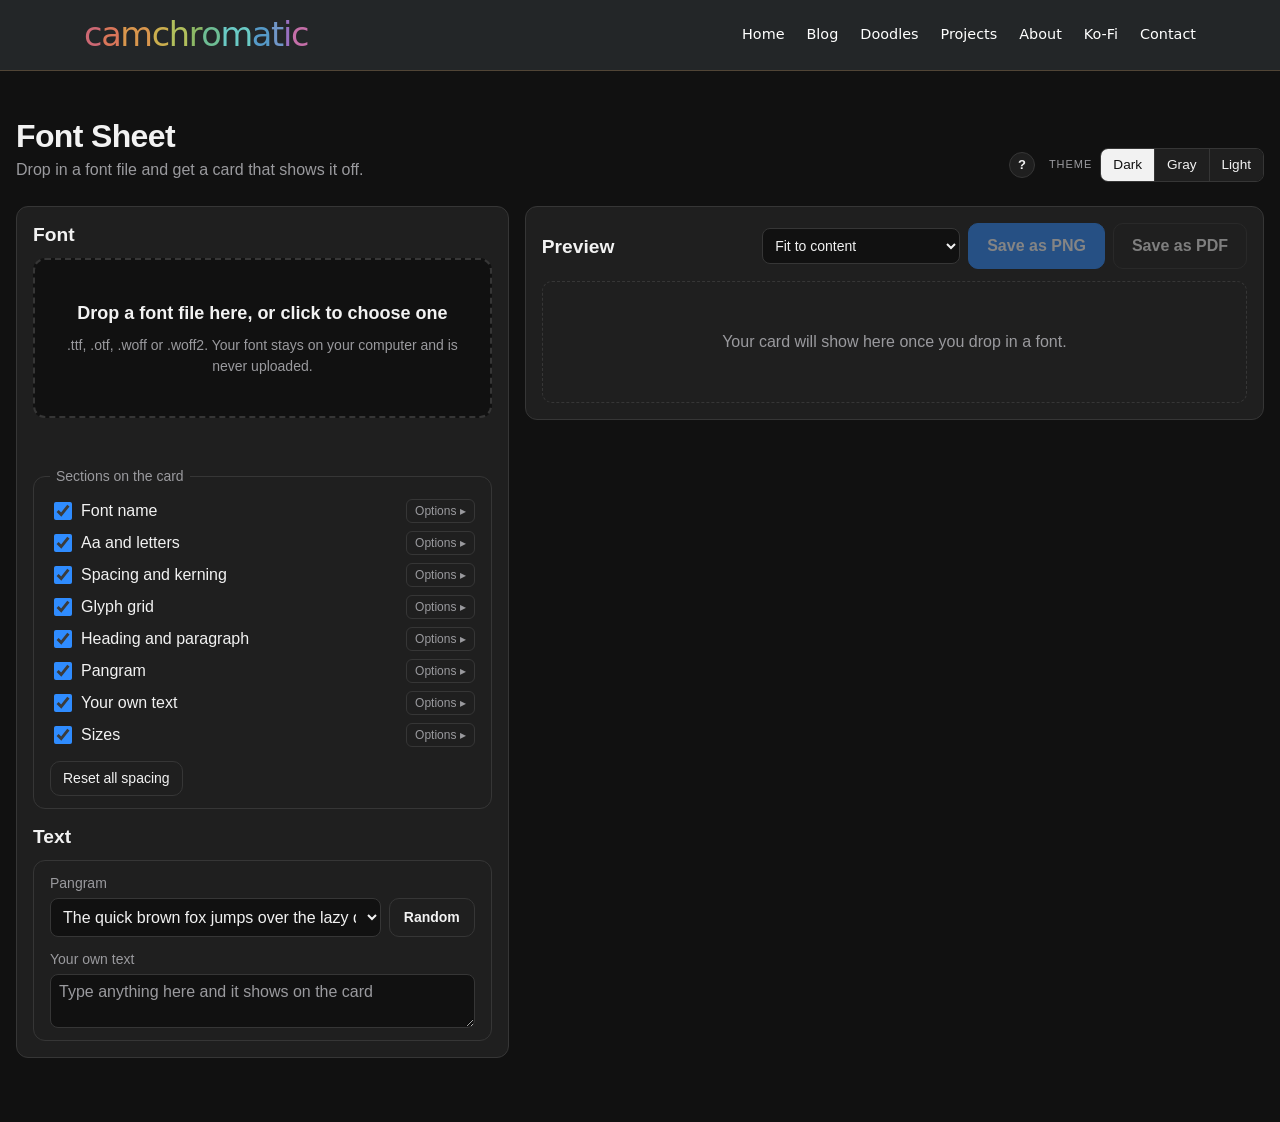
==== font-sheet/index.html @ 7610f7d3 "Font Sheet web version (from Font Sheet 528810f); Projects card now links to it; AI note lists it" ====
<!doctype html>
<!-- Code written with help from Claude Opus 5.5 (Anthropic). Art and design by Cam Garcia. -->
<html lang="en">
<head>
<meta charset="utf-8">
<meta name="viewport" content="width=device-width, initial-scale=1">
<title>Font Sheet</title>
<link rel="icon" href="/favicon.svg" type="image/svg+xml">
<script>
  // Apply the saved theme before the page draws, so it doesn't flash. Dark by default.
  try {
    const saved = JSON.parse(localStorage.getItem("fp-look") || "{}");
    document.documentElement.dataset.mode = ["light", "gray", "dark"].includes(saved.mode) ? saved.mode : "dark";
  } catch (e) {
    document.documentElement.dataset.mode = "dark";
  }
</script>
<style>
  /* Theme colours copied from Swatch Page Maker / Palette Lab. */
  :root {
    --bg: #e4e4e6;
    --panel: #f8f8f8;
    --ink: #1c1c1e;
    --muted: #6c6c70;
    --line: #d1d1d6;
    --accent: #0a7cff;
    --warn: #d6342c;
    color-scheme: light;
  }
  :root[data-mode="gray"] {
    --bg: #4a4a4d;
    --panel: #575759;
    --ink: #f4f4f5;
    --muted: #d0d0d4;
    --line: #6c6c70;
    --accent: #2f8cff;
    --warn: #ffc2bb;
    color-scheme: dark;
  }
  :root[data-mode="dark"] {
    --bg: #111111;
    --panel: #1f1f1f;
    --ink: #f2f2f2;
    --muted: #9a9a9e;
    --line: #363636;
    --accent: #2f8cff;
    --warn: #ff5f57;
    color-scheme: dark;
  }
  * { box-sizing: border-box; }
  body {
    margin: 0;
    background: var(--bg);
    color: var(--ink);
    font: 16px/1.5 Arial, Helvetica, sans-serif;
  }
  main { max-width: 1400px; margin: 0 auto; padding: 24px 16px 64px; }
  /* Two halves: settings on the left, preview on the right (stacked on narrow screens). */
  .split { display: grid; grid-template-columns: 1fr; gap: 16px; align-items: start; }
  @media (min-width: 900px) {
    .split { grid-template-columns: minmax(320px, 2fr) 3fr; }
    /* Keep the preview in view while scrolling the settings. */
    .preview-panel { position: sticky; top: 16px; max-height: calc(100vh - 32px); overflow: auto; }
  }
  .panel { background: var(--panel); border: 1px solid var(--line); border-radius: 12px; padding: 16px; min-width: 0; }
  .panel h2 { margin: 0 0 12px; font: 700 1.2rem/1.2 Arial, Helvetica, sans-serif; }
  .preview-head { display: flex; justify-content: space-between; align-items: center; gap: 12px; margin-bottom: 12px; }
  .preview-head h2 { margin: 0; }
  #empty { color: var(--muted); margin: 0; padding: 48px 16px; text-align: center; border: 1px dashed var(--line); border-radius: 10px; }
  button:disabled { opacity: .45; cursor: default; }
  header {
    display: flex; flex-wrap: wrap; align-items: flex-end; justify-content: space-between;
    gap: 12px 24px; margin-bottom: 24px;
  }
  h1 { font: 700 2rem/1.1 Arial, Helvetica, sans-serif; letter-spacing: -0.02em; margin: 0 0 4px; }
  .lead { color: var(--muted); margin: 0; }
  .look { display: flex; gap: 8px; align-items: center; }
  /* "?" button and Tips and tricks box, copied from Swatch Page Maker (like Palette Lab). */
  #help-btn {
    width: 26px; height: 26px; padding: 0; border-radius: 50%; margin-right: 6px; flex: none; cursor: pointer;
    font: 700 13px Arial, Helvetica, sans-serif; background: var(--panel); color: var(--ink); border: 1px solid var(--line);
  }
  #help {
    width: min(900px, calc(100% - 32px)); max-height: calc(100vh - 32px); padding: 16px 22px 20px;
    border: 1px solid var(--line); border-radius: 14px; background: var(--panel); color: var(--ink);
  }
  #help::backdrop { background: rgb(0 0 0 / .45); }
  .help-head { display: flex; justify-content: space-between; align-items: center; margin-bottom: 10px; }
  .help-head h2 { margin: 0; font: 700 18px Arial, Helvetica, sans-serif; }
  #help-close { width: 30px; height: 30px; padding: 0; cursor: pointer; border-radius: 8px; background: var(--bg); color: var(--ink); border: 1px solid var(--line); }
  .help-grid { display: grid; grid-template-columns: repeat(auto-fit, minmax(250px, 1fr)); gap: 14px 26px; }
  .help-grid h3 { margin: 0 0 5px; font: 700 11px Arial, Helvetica, sans-serif; text-transform: uppercase; letter-spacing: .07em; color: var(--muted); }
  .help-grid ul { margin: 0; padding-left: 16px; font-size: 13px; line-height: 1.42; }
  .help-grid li + li { margin-top: 3px; }
  .look-label { font: 500 11px/1 Arial, Helvetica, sans-serif; text-transform: uppercase; letter-spacing: .09em; color: var(--muted); }
  .seg { display: flex; border: 1px solid var(--line); border-radius: 8px; overflow: hidden; }
  .seg button {
    background: var(--panel); color: var(--ink); border: 0; border-radius: 0;
    padding: 6px 12px; font-size: 0.85rem; font-weight: 400;
  }
  .seg button + button { border-left: 1px solid var(--line); }
  .seg button.on { background: var(--ink); color: var(--bg); }
  #drop {
    display: flex; flex-direction: column; align-items: center; justify-content: center;
    gap: 8px; min-height: 160px; padding: 24px;
    border: 2px dashed var(--line); border-radius: 12px; background: var(--bg);
    text-align: center; cursor: pointer; transition: border-color .15s, background .15s;
  }
  #drop.over { border-color: var(--accent); }
  #drop strong { font-size: 18px; }
  #drop span { color: var(--muted); font-size: 14px; }
  #drop:focus-visible { outline: 3px solid var(--accent); outline-offset: 2px; }
  #message { min-height: 24px; margin: 12px 0; color: var(--muted); }
  #message.error { color: var(--warn); }
  #result[hidden] { display: none; }
  .bar { display: flex; flex-wrap: wrap; gap: 12px; margin-bottom: 16px; }
  button {
    font: inherit; font-weight: 600; padding: 10px 18px; border-radius: 10px;
    border: 1px solid var(--line); background: var(--panel); color: var(--ink); cursor: pointer;
  }
  button.primary { background: var(--accent); border-color: var(--accent); color: #fff; }
  #sections {
    display: flex; flex-direction: column; gap: 8px; margin: 0 0 16px; padding: 12px 16px;
    border: 1px solid var(--line); border-radius: 12px; background: transparent;
  }
  #sections .sub { padding-left: 22px; }
  #sections legend { padding: 0 6px; color: var(--muted); font-size: 14px; }
  #sections label { display: flex; align-items: center; gap: 6px; cursor: pointer; }
  #sections input { width: 18px; height: 18px; accent-color: var(--accent); }
  #sections .sub { color: var(--muted); }
  #sections [hidden] { display: none !important; }
  #sections .spacing { display: flex; flex-wrap: wrap; align-items: center; gap: 4px 14px; font-size: 14px; }
  #sections .spacing label { gap: 4px; }
  #sections input[type=number] {
    width: 58px; height: auto; padding: 3px 6px; font: 14px Arial, Helvetica, sans-serif;
    color: var(--ink); background: var(--bg); border: 1px solid var(--line); border-radius: 6px;
  }
  #sections .opts {
    margin-left: auto; padding: 2px 8px; font-size: 12px; font-weight: 400;
    border-radius: 6px; color: var(--muted); background: transparent;
  }
  #sections .opts[aria-expanded="true"] { color: var(--ink); border-color: var(--muted); }
  #resetSpacing { align-self: flex-start; margin-top: 6px; padding: 6px 12px; font-size: 14px; font-weight: 400; }
  #sections select {
    font: 14px Arial, Helvetica, sans-serif; color: var(--ink); background: var(--bg);
    border: 1px solid var(--line); border-radius: 6px; padding: 2px 4px;
  }
  #textopts {
    display: grid; grid-template-columns: 1fr; gap: 12px; margin: 0; padding: 12px 16px;
    border: 1px solid var(--line); border-radius: 12px; background: transparent;
  }
  #textopts label { display: flex; flex-direction: column; gap: 4px; color: var(--muted); font-size: 14px; }
  #textopts select, #textopts textarea {
    font: 16px Arial, Helvetica, sans-serif; color: var(--ink); background: var(--bg);
    border: 1px solid var(--line); border-radius: 8px; padding: 8px; width: 100%;
  }
  #textopts textarea { resize: vertical; }
  #textopts .field { display: flex; flex-direction: column; gap: 4px; color: var(--muted); font-size: 14px; }
  #textopts .row { display: flex; gap: 8px; }
  #textopts .row select { flex: 1; min-width: 0; }
  #random { padding: 8px 14px; flex: none; }
  #textopts textarea::placeholder { color: var(--muted); }
  #card {
    display: block; width: 100%; height: auto; border-radius: 12px;
    box-shadow: 0 6px 30px rgba(0,0,0,.12);
  }
  /* Fixed sizes: show the whole card at once, centred. */
  #card.fixed { width: auto; max-width: 100%; max-height: calc(100vh - 160px); margin: 0 auto; }
  .preview-tools { display: flex; flex-wrap: wrap; gap: 8px; align-items: center; justify-content: flex-end; }
  #cardSize {
    font: 14px Arial, Helvetica, sans-serif; color: var(--ink); background: var(--bg);
    border: 1px solid var(--line); border-radius: 8px; padding: 8px;
  }
  #missingNote { margin: -4px 0 16px; color: var(--muted); font-size: 14px; }
  #fitNote { margin: 0 0 12px; color: var(--muted); font-size: 14px; }
  .note { color: var(--muted); font-size: 14px; margin-top: 16px; }
</style>
<style>
.cc-bar{margin:0 0 24px;background:#232628;border-bottom:1px solid #514536;font:16px/1.5 system-ui,-apple-system,sans-serif}
.cc-bar-in{max-width:1160px;margin:auto;padding:0 24px;height:70px;display:flex;align-items:center;justify-content:space-between}
.cc-brand{font-size:2.1rem;font-weight:500;letter-spacing:-.04em;text-decoration:none;display:flex}
.cc-nav{display:flex;gap:22px;font-size:.9rem}
.cc-nav a,.cc-nav a:visited{color:#fff;text-decoration:none}.cc-nav a:hover{color:#fff;opacity:.8}
@media(max-width:700px){.cc-bar-in{height:auto;flex-wrap:wrap;gap:6px 0;padding:12px 14px}.cc-nav{gap:10px;flex-wrap:wrap;font-size:.82rem}}
@media print{.cc-bar{display:none}}
</style>
</head>
<body>
<div class="cc-bar"><div class="cc-bar-in"><a class="cc-brand" href="/" aria-label="CamChromatic home"><span style="color:#cc6873">c</span><span style="color:#d9765a">a</span><span style="color:#d9964d">m</span><span style="color:#cbae4e">c</span><span style="color:#b1bf5c">h</span><span style="color:#8cb866">r</span><span style="color:#6ebd94">o</span><span style="color:#6acac5">m</span><span style="color:#569ac8">a</span><span style="color:#7096c8">t</span><span style="color:#9970c1">i</span><span style="color:#c46ea8">c</span></a><nav class="cc-nav"><a href="/">Home</a><a href="/blog">Blog</a><a href="/doodles">Doodles</a><a href="/projects">Projects</a><a href="/about">About</a><a href="https://ko-fi.com/camchromatic" target="_blank" rel="noopener">Ko-Fi</a><a href="/contact">Contact</a></nav></div></div>
<main>
  <header>
    <div>
      <h1>Font Sheet</h1>
      <p class="lead">Drop in a font file and get a card that shows it off.</p>
    </div>
    <div class="look">
      <button id="help-btn" type="button" title="Tips and tricks" aria-label="Tips and tricks" aria-haspopup="dialog">?</button>
      <span class="look-label">Theme</span>
      <div class="seg" role="group" aria-label="Page colors">
        <button type="button" data-mode="dark">Dark</button>
        <button type="button" data-mode="gray">Gray</button>
        <button type="button" data-mode="light">Light</button>
      </div>
    </div>
  </header>

  <div class="split">
  <!-- Left half: everything you can change -->
  <section class="panel settings">
    <h2>Font</h2>
    <label id="drop" tabindex="0">
      <strong>Drop a font file here, or click to choose one</strong>
      <span>.ttf, .otf, .woff or .woff2. Your font stays on your computer and is never uploaded.</span>
      <input id="file" type="file" accept=".ttf,.otf,.woff,.woff2,font/*" hidden>
    </label>
    <p id="message" role="status"></p>
    <p id="missingNote" hidden></p>
    <fieldset id="sections">
      <legend>Sections on the card</legend>
      <label><input type="checkbox" value="name" checked> Font name</label>
      <label class="sub" data-parent="name"><input type="checkbox" value="nameDark"> ↳ Light on dark</label>
      <label><input type="checkbox" value="chars" checked> Aa and letters</label>
      <label class="sub" data-parent="chars"><input type="checkbox" value="repeat" checked> ↳ Each character
        <select id="repeatN" aria-label="How many times">
          <option value="2">2</option><option value="3" selected>3</option><option value="4">4</option><option value="5">5</option>
        </select> times</label>
      <label class="sub" data-parent="chars"><input type="checkbox" value="charsDark"> ↳ Light on dark</label>
      <label><input type="checkbox" value="kern" checked> Spacing and kerning</label>
      <label class="sub" data-parent="kern"><input type="checkbox" value="kernDark"> ↳ Light on dark</label>
      <label><input type="checkbox" value="glyphs" checked> Glyph grid</label>
      <label class="sub" data-parent="glyphs"><input type="checkbox" value="glyphsDark"> ↳ Light on dark</label>
      <label><input type="checkbox" value="text" checked> Heading and paragraph</label>
      <label class="sub" data-parent="text"><input type="checkbox" value="textDark"> ↳ Light on dark</label>
      <label><input type="checkbox" value="pangram" checked> Pangram</label>
      <label class="sub" data-parent="pangram"><input type="checkbox" value="pangramDark"> ↳ Light on dark</label>
      <label><input type="checkbox" value="custom" checked> Your own text</label>
      <label class="sub" data-parent="custom"><input type="checkbox" value="customDark"> ↳ Light on dark</label>
      <label><input type="checkbox" value="sizes" checked> Sizes</label>
      <label class="sub" data-parent="sizes"><input type="checkbox" value="sizesDark"> ↳ Light on dark</label>
      <button id="resetSpacing" type="button">Reset all spacing</button>
    </fieldset>
    <h2>Text</h2>
    <div id="textopts">
      <div class="field">
        <label for="pangram">Pangram</label>
        <div class="row">
        <select id="pangram">
          <option>The quick brown fox jumps over the lazy dog</option>
          <option>Sphinx of black quartz, judge my vow</option>
          <option>Pack my box with five dozen liquor jugs</option>
          <option>How vexingly quick daft zebras jump</option>
          <option>The five boxing wizards jump quickly</option>
          <option>Jackdaws love my big sphinx of quartz</option>
          <option>Waltz, bad nymph, for quick jigs vex</option>
          <option>Glib jocks quiz nymph to vex dwarf</option>
        </select>
        <button id="random" type="button" title="Pick a random pangram">Random</button>
        </div>
      </div>
      <label>Your own text
        <textarea id="custom" rows="2" maxlength="500" placeholder="Type anything here and it shows on the card"></textarea>
      </label>
    </div>
  </section>

  <!-- Right half: the card -->
  <section class="panel preview-panel">
    <div class="preview-head">
      <h2>Preview</h2>
      <div class="preview-tools">
        <select id="cardSize" aria-label="Card size">
          <option value="fit">Fit to content</option>
          <option value="square">Square · 1080 × 1080</option>
          <option value="portrait">Portrait · 1080 × 1350</option>
          <option value="story">Story · 1080 × 1920</option>
          <option value="link">Link preview · 1200 × 630</option>
        </select>
        <button id="save" class="primary" type="button" disabled>Save as PNG</button>
        <button id="savePdf" type="button" disabled>Save as PDF</button>
      </div>
    </div>
    <p id="fitNote" hidden></p>
    <p id="empty">Your card will show here once you drop in a font.</p>
    <div id="result" hidden>
      <canvas id="card" aria-label="Font Sheet card"></canvas>
      <p class="note">Check the font's licence before you share cards of it publicly.</p>
    </div>
  </section>
  </div>
</main>

<!-- Tips and tricks, opened by the "?" button (like Swatch Page Maker and Palette Lab). -->
<dialog id="help" aria-labelledby="help-title">
  <div class="help-head">
    <h2 id="help-title">Tips and tricks</h2>
    <button id="help-close" type="button" aria-label="Close">✕</button>
  </div>
  <div class="help-grid">
    <section>
      <h3>Start</h3>
      <ul>
        <li><b>Drop a font file</b> on the box, or click it to choose one. It takes .ttf, .otf, .woff and .woff2.</li>
        <li>Drop another font at any time to swap it. Your settings stay the same.</li>
        <li>The card appears on the right (below, on narrow screens).</li>
      </ul>
    </section>
    <section>
      <h3>Sections</h3>
      <ul>
        <li><b>Tick or untick</b> each section to put it on the card or take it off.</li>
        <li><b>Options ▸</b> next to a section opens its extras: Light on dark, spacing, and more.</li>
        <li><b>Light on dark</b> turns that section dark with light text.</li>
        <li><b>Spacing:</b> type Letters (−10 to 50%) and Lines (80 to 200%). <b>Reset all spacing</b> puts them all back.</li>
      </ul>
    </section>
    <section>
      <h3>Text</h3>
      <ul>
        <li>Pick a <b>pangram</b> (a sentence with every letter), or press <b>Random</b>.</li>
        <li>Type in <b>Your own text</b> to add it to the card. It's skipped while the box is empty.</li>
      </ul>
    </section>
    <section>
      <h3>Missing letters</h3>
      <ul>
        <li>Letters the font doesn't have are drawn <b>pale grey</b>, and a note lists them.</li>
        <li>This can't be checked for .woff2 files or old symbol fonts.</li>
        <li>The <b>Glyph grid</b> shows every character the font has.</li>
      </ul>
    </section>
    <section>
      <h3>Save and share</h3>
      <ul>
        <li><b>Card size:</b> Fit to content, or a social media size (Square, Portrait, Story, Link preview). Big cards shrink to fit; untick sections to make the text bigger.</li>
        <li><b>Save as PNG</b> makes a sharp picture. <b>Save as PDF</b> makes a 1-page PDF the same size.</li>
        <li>Check the font's licence before you share cards of it publicly.</li>
      </ul>
    </section>
    <section>
      <h3>Good to know</h3>
      <ul>
        <li>Everything runs in your browser. Your font is never uploaded, there's no sign-in, and no AI is used.</li>
        <li>Your sections, options, text and <b>Theme</b> are remembered in this browser.</li>
      </ul>
    </section>
  </div>
</dialog>

<script>
(() => {
  const drop = document.getElementById('drop');
  const input = document.getElementById('file');
  const message = document.getElementById('message');
  const result = document.getElementById('result');
  const canvas = document.getElementById('card');
  const saveBtn = document.getElementById('save');
  const sizeBox = document.getElementById('cardSize');
  const fitNote = document.getElementById('fitNote');
  try { const v = localStorage.getItem('fp-size'); if (v && [...sizeBox.options].some(o => o.value === v)) sizeBox.value = v; } catch (e) {}
  sizeBox.addEventListener('change', () => {
    try { localStorage.setItem('fp-size', sizeBox.value); } catch (e) {}
    if (current) drawCard();
  });

  let count = 0;
  let current = null; // { family, info }

  // ---------- File input ----------
  drop.addEventListener('keydown', e => {
    if (e.key === 'Enter' || e.key === ' ') { e.preventDefault(); input.click(); }
  });
  input.addEventListener('change', () => { if (input.files[0]) handleFile(input.files[0]); input.value = ''; });
  ['dragenter', 'dragover'].forEach(t => drop.addEventListener(t, e => { e.preventDefault(); drop.classList.add('over'); }));
  // Only un-highlight when the file really leaves the box (not when it moves over the text inside).
  drop.addEventListener('dragleave', e => { if (!drop.contains(e.relatedTarget)) drop.classList.remove('over'); });
  drop.addEventListener('drop', e => { e.preventDefault(); drop.classList.remove('over'); });
  drop.addEventListener('drop', e => { const f = e.dataTransfer.files[0]; if (f) handleFile(f); });

  // ---------- Theme (Dark / Gray / Light), remembered in this browser ----------
  const root = document.documentElement;
  const lookButtons = document.querySelectorAll('.seg [data-mode]');
  const markLook = () => lookButtons.forEach(b => b.classList.toggle('on', b.dataset.mode === (root.dataset.mode || 'light')));
  lookButtons.forEach(b => b.addEventListener('click', () => {
    if (b.dataset.mode === 'light') delete root.dataset.mode; else root.dataset.mode = b.dataset.mode;
    markLook();
    try { localStorage.setItem('fp-look', JSON.stringify({ mode: root.dataset.mode || 'light' })); } catch (e) {}
  }));
  markLook();

  // ---------- Spacing sliders (under each section) ----------
  const SPACING_FOR = ['name', 'chars', 'kern', 'text', 'pangram', 'custom', 'sizes'];
  const DEFAULT_SPACING = { ls: 0, lh: 100 };
  const spacing = {};
  try { Object.assign(spacing, JSON.parse(localStorage.getItem('fp-spacing') || '{}')); } catch (e) {}
  const saveSpacing = () => { try { localStorage.setItem('fp-spacing', JSON.stringify(spacing)); } catch (e) {} };
  const sliders = [];
  for (const key of SPACING_FOR) {
    spacing[key] = { ...DEFAULT_SPACING, ...(spacing[key] || {}) };
    const subs = document.querySelectorAll(`#sections [data-parent="${key}"]`);
    const after = subs.length ? subs[subs.length - 1] : document.querySelector(`#sections input[value="${key}"]`).closest('label');
    const div = document.createElement('div');
    div.className = 'sub spacing';
    div.dataset.parent = key;
    div.innerHTML =
      '<span>↳ Spacing</span>' +
      '<label title="Letter spacing, as % of the font size (-10 to 50)">Letters <input type="number" min="-10" max="50" step="1" data-kind="ls">%</label>' +
      '<label title="Line spacing, as % of normal (80 to 200)">Lines <input type="number" min="80" max="200" step="5" data-kind="lh">%</label>';
    after.after(div);
    div.querySelectorAll('input').forEach(inp => {
      const kind = inp.dataset.kind, min = Number(inp.min), max = Number(inp.max);
      const apply = v => { spacing[key][kind] = v; saveSpacing(); if (current) drawCard(); };
      // While typing: use the number if it's in range. When leaving the box: tidy it up.
      inp.addEventListener('input', () => { const v = Number(inp.value); if (inp.value !== '' && v >= min && v <= max) apply(v); });
      inp.addEventListener('change', () => {
        let v = Number(inp.value);
        if (inp.value === '' || Number.isNaN(v)) v = DEFAULT_SPACING[kind];
        v = Math.min(max, Math.max(min, Math.round(v)));
        inp.value = v; apply(v);
      });
      inp.value = spacing[key][kind];
      sliders.push({ set: v => { inp.value = v; apply(v); }, kind });
    });
  }
  document.getElementById('resetSpacing').addEventListener('click', () => sliders.forEach(s => s.set(DEFAULT_SPACING[s.kind])));

  // ---------- Section tick boxes ----------
  const boxes = [...document.querySelectorAll('#sections input[type=checkbox]')];
  try {
    const saved = JSON.parse(localStorage.getItem('fp-sections') || 'null');
    if (saved) boxes.forEach(b => { if (b.value in saved) b.checked = !!saved[b.value]; });
  } catch (e) { /* no saved choice */ }
  // A sub-option only counts (and only shows) while its parent section is ticked.
  const parentOf = b => b.closest('label').dataset.parent;
  const boxFor = v => boxes.find(x => x.value === v);
  const sections = () => Object.fromEntries(boxes.map(b => [b.value, b.checked && (!parentOf(b) || boxFor(parentOf(b)).checked)]));
  // Each section's extra options are folded away behind an "Options" button (folded to start with).
  const open = {};
  try { Object.assign(open, JSON.parse(localStorage.getItem('fp-open') || '{}')); } catch (e) {}
  const optButtons = {};
  for (const key of new Set([...document.querySelectorAll('#sections [data-parent]')].map(el => el.dataset.parent))) {
    const btn = document.createElement('button');
    btn.type = 'button';
    btn.className = 'opts';
    btn.addEventListener('click', e => {
      e.preventDefault();
      open[key] = !open[key];
      try { localStorage.setItem('fp-open', JSON.stringify(open)); } catch (err) {}
      syncSub();
    });
    boxFor(key).closest('label').appendChild(btn);
    optButtons[key] = btn;
  }
  const syncSub = () => {
    document.querySelectorAll('#sections [data-parent]').forEach(l => {
      l.hidden = !(boxFor(l.dataset.parent).checked && open[l.dataset.parent]);
    });
    for (const [key, btn] of Object.entries(optButtons)) {
      btn.hidden = !boxFor(key).checked;
      btn.textContent = open[key] ? 'Options ▾' : 'Options ▸';
      btn.setAttribute('aria-expanded', open[key] ? 'true' : 'false');
    }
  };
  syncSub();
  boxes.forEach(b => b.addEventListener('change', () => {
    syncSub();
    try { localStorage.setItem('fp-sections', JSON.stringify(Object.fromEntries(boxes.map(x => [x.value, x.checked])))); } catch (e) {}
    if (current) drawCard();
  }));

  // How many times each character repeats (2 to 5).
  const repeatN = document.getElementById('repeatN');
  try { const n = localStorage.getItem('fp-repeat'); if (['2', '3', '4', '5'].includes(n)) repeatN.value = n; } catch (e) {}
  repeatN.addEventListener('change', () => {
    try { localStorage.setItem('fp-repeat', repeatN.value); } catch (e) {}
    if (current) drawCard();
  });

  // ---------- Pangram picker and own text ----------
  const pangramBox = document.getElementById('pangram');
  const customBox = document.getElementById('custom');
  try {
    const t = JSON.parse(localStorage.getItem('fp-text') || '{}');
    if (Number.isInteger(t.pangram) && t.pangram < pangramBox.options.length) pangramBox.selectedIndex = t.pangram;
    if (typeof t.custom === 'string') customBox.value = t.custom;
  } catch (e) {}
  const saveText = () => {
    try { localStorage.setItem('fp-text', JSON.stringify({ pangram: pangramBox.selectedIndex, custom: customBox.value })); } catch (e) {}
    if (current) drawCard();
  };
  pangramBox.addEventListener('change', saveText);
  document.getElementById('random').addEventListener('click', () => {
    const n = pangramBox.options.length;
    let pick = Math.floor(Math.random() * (n - 1));
    if (pick >= pangramBox.selectedIndex) pick++; // never the same one twice in a row
    pangramBox.selectedIndex = pick;
    saveText();
  });
  customBox.addEventListener('input', saveText);

  function say(text, isError) {
    message.textContent = text;
    message.classList.toggle('error', !!isError);
  }

  async function handleFile(file) {
    const ext = (file.name.split('.').pop() || '').toLowerCase();
    if (!['ttf', 'otf', 'woff', 'woff2'].includes(ext)) {
      say('That doesn\'t look like a font file. Try a .ttf, .otf, .woff or .woff2 file.', true);
      return;
    }
    say('Loading ' + file.name + '…');
    try {
      const buffer = await file.arrayBuffer();
      const mine = ++count;
      const family = 'PreviewFont' + mine;
      const face = new FontFace(family, buffer);
      await face.load();
      if (mine !== count) return; // a newer font was dropped while this one loaded
      document.fonts.add(face);

      let names = {};
      try { const t = await getTable(buffer, 'name'); if (t) names = parseNameTable(t); } catch (e) { /* fall back to file name */ }
      let glyphs = null; // every character the font has (null = couldn't read; use a common set)
      try { const t = await getTable(buffer, 'cmap'); if (t) glyphs = parseCmap(t); } catch (e) { /* use the common set */ }
      const base = file.name.replace(/\.[^.]+$/, '');
      const info = {
        name: names.full || names.family || base,
        style: names.style || '',
        type: ext.toUpperCase(),
        size: formatSize(file.size),
        fileBase: base,
        glyphs
      };
      if (mine !== count) { document.fonts.delete(face); return; }
      if (current) document.fonts.delete(current.face); // unload the previous font
      current = { family, info, face };
      drawCard();
      result.hidden = false;
      document.getElementById('empty').hidden = true;
      saveBtn.disabled = false;
      document.getElementById('savePdf').disabled = false;
      say('Showing ' + file.name + '. Drop another font to swap it.');
    } catch (err) {
      console.error(err);
      say('Sorry, that font couldn\'t be opened. The file may be damaged or in a format browsers can\'t read.', true);
    }
  }

  function formatSize(bytes) {
    return bytes < 1024 * 1024 ? Math.round(bytes / 1024) + ' KB' : (bytes / 1024 / 1024).toFixed(1) + ' MB';
  }

  // ---------- Read a table from inside the font (TTF, OTF, WOFF) ----------
  // Returns the table's bytes, or null. WOFF2 is packed differently, so it returns null.
  async function getTable(buffer, wanted) {
    const view = new DataView(buffer);
    const tag = String.fromCharCode(...new Uint8Array(buffer, 0, 4));
    if (tag === 'wOFF') {
      const numTables = view.getUint16(12);
      for (let i = 0; i < numTables; i++) {
        const p = 44 + i * 20;
        if (tagAt(view, p) !== wanted) continue;
        const off = view.getUint32(p + 4), comp = view.getUint32(p + 8), orig = view.getUint32(p + 12);
        const raw = new Uint8Array(buffer, off, comp);
        return comp < orig ? await inflate(raw) : raw.slice();
      }
      return null;
    }
    if (tag === 'wOF2') return null;
    const numTables = view.getUint16(4);
    for (let i = 0; i < numTables; i++) {
      const p = 12 + i * 16;
      if (tagAt(view, p) !== wanted) continue;
      return new Uint8Array(buffer, view.getUint32(p + 8), view.getUint32(p + 12)).slice();
    }
    return null;
  }

  // The font's character map: which characters it can draw. Returns a sorted list of
  // visible characters (letters, numbers, punctuation, symbols), or null.
  function parseCmap(bytes) {
    const v = new DataView(bytes.buffer);
    const n = v.getUint16(2);
    let best = -1, bestScore = 0;
    for (let i = 0; i < n; i++) {
      const p = 4 + i * 8, plat = v.getUint16(p), enc = v.getUint16(p + 2), off = v.getUint32(p + 4);
      const fmt = v.getUint16(off);
      let score = 0;
      if (fmt === 12 && (plat === 0 || (plat === 3 && enc === 10))) score = 3;
      else if (fmt === 4 && (plat === 0 || (plat === 3 && enc === 1))) score = 2;
      if (score > bestScore) { bestScore = score; best = off; }
    }
    if (best < 0) return null;
    const codes = new Set();
    const LIMIT = 70000;
    if (v.getUint16(best) === 4) {
      const segX2 = v.getUint16(best + 6);
      const ends = best + 14, starts = ends + segX2 + 2, deltas = starts + segX2, ros = deltas + segX2;
      for (let s = 0; s < segX2; s += 2) {
        const end = v.getUint16(ends + s), start = v.getUint16(starts + s);
        const delta = v.getInt16(deltas + s), ro = v.getUint16(ros + s);
        for (let c = start; c <= end && c !== 0xFFFF && codes.size < LIMIT; c++) {
          let g;
          if (ro === 0) g = (c + delta) & 0xFFFF;
          else { g = v.getUint16(ros + s + ro + 2 * (c - start)); if (g) g = (g + delta) & 0xFFFF; }
          if (g) codes.add(c);
        }
      }
    } else {
      const groups = v.getUint32(best + 12);
      for (let k = 0; k < groups; k++) {
        const p = best + 16 + k * 12, sc = v.getUint32(p), ec = v.getUint32(p + 4), sg = v.getUint32(p + 8);
        for (let c = sc; c <= ec && codes.size < LIMIT; c++) if (sg + (c - sc)) codes.add(c);
      }
    }
    const visible = /[\p{L}\p{N}\p{P}\p{S}]/u;
    return [...codes].sort((a, b) => a - b).map(c => String.fromCodePoint(c)).filter(ch => visible.test(ch));
  }

  function tagAt(view, p) {
    return String.fromCharCode(view.getUint8(p), view.getUint8(p + 1), view.getUint8(p + 2), view.getUint8(p + 3));
  }

  async function inflate(bytes) {
    const stream = new Blob([bytes]).stream().pipeThrough(new DecompressionStream('deflate'));
    return new Uint8Array(await new Response(stream).arrayBuffer());
  }

  function parseNameTable(bytes) {
    const v = new DataView(bytes.buffer);
    const count = v.getUint16(2), strOff = v.getUint16(4);
    const found = {}; // nameID -> { text, score }
    for (let i = 0; i < count; i++) {
      const p = 6 + i * 12;
      const platform = v.getUint16(p), lang = v.getUint16(p + 4), id = v.getUint16(p + 6);
      const len = v.getUint16(p + 8), off = strOff + v.getUint16(p + 10);
      if (![1, 2, 4, 16, 17].includes(id)) continue;
      let text = '';
      if (platform === 3 || platform === 0) {
        for (let j = 0; j + 1 < len; j += 2) text += String.fromCharCode(v.getUint16(off + j));
      } else if (platform === 1) {
        for (let j = 0; j < len; j++) text += String.fromCharCode(v.getUint8(off + j));
      } else continue;
      // Prefer Windows English, then any Windows, then anything else.
      const score = (platform === 3 ? 2 : 0) + ((platform === 3 && lang === 0x409) || (platform === 1 && lang === 0) ? 1 : 0);
      if (text && (!found[id] || score > found[id].score)) found[id] = { text: text.trim(), score };
    }
    const get = id => found[id] && found[id].text;
    return { full: get(4), family: get(16) || get(1), style: get(17) || get(2) };
  }

  // ---------- Draw the card ----------
  const PAD = 64, SCALE = 2, MAX_PIXELS = 16000000;
  let W = 1080, INNER = W - PAD * 2; // card width; changes with the card size
  // Card sizes (checked 2026-11-04 against several 2026 social media size guides).
  const SIZES = {
    fit: null,
    square: { w: 1080, h: 1080 },
    portrait: { w: 1080, h: 1350 },
    story: { w: 1080, h: 1920 },
    link: { w: 1200, h: 630 }
  };
  const UI = '"Segoe UI", system-ui, -apple-system, sans-serif';
  const C = { card: '#fbf8f3', ink: '#1d1b22', muted: '#7d7684', mutedDark: '#a9a3b0', line: '#e4ddd3', dark: '#1d1b22', light: '#fbf8f3', accent: '#7a4fd6' };
  const darkBounds = {}; // where each dark section sits, filled in by the measuring pass
  // Shown in the glyph grid when the font's own character list can't be read (WOFF2).
  const COMMON_SET = [];
  for (let c = 0x21; c <= 0x7E; c++) COMMON_SET.push(String.fromCharCode(c));
  for (let c = 0xA1; c <= 0xFF; c++) if (c !== 0xAD) COMMON_SET.push(String.fromCharCode(c));

  const SAMPLES = {
    upper: 'ABCDEFGHIJKLMNOPQRSTUVWXYZ',
    lower: 'abcdefghijklmnopqrstuvwxyz',
    digits: '0123456789',
    symbols: '! ? & @ # $ % * ( ) [ ] { } . , : ; \' " - + = / \\',
    heading: 'Lorem ipsum dolor sit amet',
    paragraph: 'Lorem ipsum dolor sit amet, consectetur adipiscing elit, sed do eiusmod tempor incididunt ut labore et dolore magna aliqua. Ut enim ad minim veniam, quis nostrud exercitation ullamco laboris nisi ut aliquip ex ea commodo consequat.',
    ladder: 'The quick brown fox jumps over the lazy dog',
    // Proofing strings type designers use (see docs\research-font-tests.md).
    kern: [
      ['Spacing', [
        'HHOHOOH   nnonnoo',
        [...'ABCDEFGHIJKLMNOPQRSTUVWXYZ'].map(c => 'H' + c).join('') + 'H',
        [...'abcdefghijklmnopqrstuvwxyz'].map(c => 'n' + c).join('') + 'n'
      ]],
      ['Kerning pairs', [
        'AV AW AY AT LT LV LW LY TA VA WA YA',
        'Ta Te To Tr Ty Va Ve Vo Wa We Wo Ya Yo P. r. f) y,'
      ]],
      ['Look-alikes', ['Il1|   O0   rn m   cl d   vv w']],
      ['Test words', ['Hamburgefonstiv   HAMBURGEFONSTIV   adhesion']]
    ]
  };

  let lastMissing = [];
  function drawCard() {
    paintCard();
    const note = document.getElementById('missingNote');
    note.hidden = !lastMissing.length;
    note.textContent = lastMissing.length === 1
      ? `1 character on the card isn't in this font: ${lastMissing[0]} (shown pale grey).`
      : `${lastMissing.length} characters on the card aren't in this font: ${lastMissing.join(' ')} (shown pale grey).`;
  }
  function paintCard() {
    const ctx = canvas.getContext('2d');
    const size = SIZES[sizeBox.value] || null;
    W = size ? size.w : 1080;
    INNER = W - PAD * 2;
    const h = layout(ctx, false);         // measure

    if (!size) {                          // Fit to content: the card is as tall as it needs to be
      // Very tall cards are saved a little less sharp, because Safari (iPhone, iPad, Mac)
      // shows a blank canvas above about 16.7 million pixels.
      const k = Math.min(SCALE, Math.sqrt(MAX_PIXELS / (W * h)));
      canvas.width = Math.round(W * k);
      canvas.height = Math.ceil(h * k);
      canvas.dataset.scale = k;
      ctx.setTransform(k, 0, 0, k, 0, 0);
      layout(ctx, true);                  // paint
      canvas.classList.remove('fixed');
      fitNote.hidden = true;
      return;
    }

    // Fixed size: shrink the content if it's too tall, and centre it.
    canvas.dataset.scale = SCALE;
    canvas.width = size.w * SCALE;
    canvas.height = size.h * SCALE;
    ctx.setTransform(1, 0, 0, 1, 0, 0);
    ctx.fillStyle = C.card;
    ctx.fillRect(0, 0, canvas.width, canvas.height);
    let s = Math.min(1, size.h / h);
    const offX = Math.round((size.w - W * s) / 2 * SCALE), offY = Math.round(Math.max(0, (size.h - h * s) / 2) * SCALE);
    ctx.setTransform(SCALE * s, 0, 0, SCALE * s, offX, offY);
    layout(ctx, true);
    canvas.classList.add('fixed');
    fitNote.hidden = s >= 1;
    fitNote.textContent = `Everything was shrunk to ${Math.round(s * 100)}% to fit this size. Untick some sections to make the text bigger.`;
  }

  // Runs the whole layout. When paint is false it only measures and returns the height.
  function layout(ctx, paint) {
    const { family, info } = current;
    const F = size => `${size}px "${family}", ${UI}`;
    const U = (size, weight = 400) => `${weight} ${size}px ${UI}`;
    ctx.textBaseline = 'top';
    let ink = C.ink, muted = C.muted; // text colours (swapped inside dark sections)

    // Spacing for the section being drawn: letter spacing (share of the font size) and line spacing (multiplier).
    let cur = { ls: 0, lh: 1 };
    const useSpacing = key => { const s = spacing[key] || {}; cur = { ls: (s.ls || 0) / 100, lh: (s.lh || 100) / 100 }; };
    const L = v => Math.round(v * cur.lh);
    const setFont = font => {
      ctx.font = font;
      if ('letterSpacing' in ctx) ctx.letterSpacing = font.includes(family) ? (cur.ls * parseFloat(font)) + 'px' : '0px';
    };

    // Characters the font doesn't have are drawn pale grey (the browser fills them in from a
    // backup font), like the empty slots in font editors. Unknown for WOFF2, so nothing is greyed there.
    const have = info.glyphs && info.glyphs.length ? new Set(info.glyphs) : null;
    const missing = new Set();
    const lacks = ch => have && !/\s/.test(ch) && !have.has(ch);
    const text = (str, x, y, font, color) => {
      setFont(font);
      const own = have && font.includes(family);
      if (own) for (const ch of str) if (lacks(ch)) missing.add(ch);
      if (!paint) return;
      if (!own || ![...str].some(lacks)) { ctx.fillStyle = color; ctx.fillText(str, x, y); return; }
      const ghost = color === C.light ? '#5a5462' : '#cdc4b8';
      let run = '', runLacks = null;
      const flush = () => {
        if (!run) return;
        ctx.fillStyle = runLacks ? ghost : color; ctx.fillText(run, x, y);
        x += ctx.measureText(run).width; run = '';
      };
      for (const ch of str) { const l = lacks(ch); if (l !== runLacks) { flush(); runLacks = l; } run += ch; }
      flush();
    };

    const rule = y => {
      if (paint) { ctx.fillStyle = C.line; ctx.fillRect(PAD, y, INNER, 1); }
    };
    const label = (str, y) => {
      ctx.font = U(13, 600);
      if (paint) {
        ctx.fillStyle = muted;
        if ('letterSpacing' in ctx) ctx.letterSpacing = '2px';
        ctx.fillText(str.toUpperCase(), PAD, y);
        if ('letterSpacing' in ctx) ctx.letterSpacing = '0px';
      }
      return y + 28;
    };

    if (paint) { ctx.fillStyle = C.card; ctx.fillRect(0, 0, W, ctx.canvas.height); }

    let y = PAD;

    const on = sections();
    let first = true; // no divider line above the first section
    const gap = () => { if (!first) { rule(y); y += 40; } first = false; };

    // "Light on dark": the section itself turns dark with light text (nothing is added).
    // The measuring pass records where each dark section starts and ends; the painting pass
    // draws the dark box first, then the text on top.
    let sectionTop = 0;
    const beginDark = key => {
      if (!on[key + 'Dark']) return;
      ink = C.light; muted = C.mutedDark;
      y += 8;
      sectionTop = y;
      const b = darkBounds[key];
      if (paint && b) { ctx.fillStyle = C.dark; roundRect(ctx, PAD - 28, b.top - 28, INNER + 56, b.bottom - b.top + 28, 18); ctx.fill(); }
    };
    const endDark = key => {
      if (!on[key + 'Dark']) return;
      if (!paint) darkBounds[key] = { top: sectionTop, bottom: y - 4 };
      ink = C.ink; muted = C.muted;
      y += 20;
    };

    // 1. Name
    if (on.name) {
    first = false;
    useSpacing('name'); beginDark('name');
    y = label('Font Sheet', y);
    setFont(F(60));
    for (const line of wrap(ctx, info.name, INNER)) { text(line, PAD, y, F(60), ink); y += L(72); }
    const meta = [info.style, info.type, info.size].filter(Boolean).join('  ·  ');
    text(meta, PAD, y + 4, U(18), muted);
    y += 48;
    endDark('name');
    }

    // 2. "Aa" + character set
    if (on.chars) {
    gap();
    useSpacing('chars'); beginDark('chars');
    setFont(F(200));
    const aaW = Math.min(ctx.measureText('Aa').width, INNER * 0.45);
    const colX = PAD + aaW + 56, colW = W - PAD - colX;
    text('Aa', PAD, y, F(200), ink);
    let cy = y + 8;
    for (const s of [SAMPLES.upper, SAMPLES.lower, SAMPLES.digits, SAMPLES.symbols]) {
      setFont(F(32));
      for (const line of wrap(ctx, s, colW)) { text(line, colX, cy, F(32), ink); cy += L(46); }
      cy += 6;
    }
    y = Math.max(y + 240, cy) + 24;

    // 2b. Each character N times (AAA BBB CCC), N picked from 2 to 5
    if (on.repeat) {
      const n = Number(repeatN.value) || 3;
      const words = ['', '', 'two', 'three', 'four', 'five'];
      y = label('Each character ' + words[n] + ' times', y + 8);
      setFont(F(28));
      for (const s of [SAMPLES.upper, SAMPLES.lower, SAMPLES.digits, SAMPLES.symbols]) {
        const rep = [...s.replace(/ /g, '')].map(ch => ch.repeat(n)).join('  ');
        for (const line of wrap(ctx, rep, INNER)) { text(line, PAD, y, F(28), ink); y += L(40); }
        y += 8;
      }
      y += 16;
    }
    endDark('chars');
    }

    // 2c. Spacing and kerning proof strings
    if (on.kern) {
      gap();
      useSpacing('kern'); beginDark('kern');
      y = label('Spacing and kerning', y);
      for (const [title, rows] of SAMPLES.kern) {
        text(title, PAD, y, U(14, 600), muted);
        y += 26;
        setFont(F(30));
        for (const row of rows) {
          for (const line of wrap(ctx, row, INNER)) { text(line, PAD, y, F(30), ink); y += L(42); }
        }
        y += 16;
      }
      y += 16;
      endDark('kern');
    }

    // 2d. Glyph grid: every character the font has, one per box
    if (on.glyphs) {
      gap();
      useSpacing('none'); beginDark('glyphs');
      const all = info.glyphs && info.glyphs.length ? info.glyphs : COMMON_SET;
      const MAX = 350, shown = all.slice(0, MAX);
      y = label(info.glyphs && info.glyphs.length ? `Glyphs  ·  ${all.length} characters` : 'Glyphs  ·  common characters', y);
      const cols = 14, cw = INNER / cols, rows = Math.ceil(shown.length / cols);
      if (paint) {
        ctx.strokeStyle = ink === C.light ? '#3a3541' : C.line;
        ctx.lineWidth = 1;
        setFont(F(34));
        ctx.textAlign = 'center'; ctx.textBaseline = 'middle'; ctx.fillStyle = ink;
        shown.forEach((ch, k) => {
          const x = PAD + (k % cols) * cw, yy = y + Math.floor(k / cols) * cw;
          ctx.strokeRect(x + 0.5, yy + 0.5, cw, cw);
          ctx.fillText(ch, x + cw / 2, yy + cw / 2 + 2);
        });
        ctx.textAlign = 'left'; ctx.textBaseline = 'top';
      }
      y += rows * cw + 16;
      if (all.length > MAX) { text(`+ ${(all.length - MAX).toLocaleString()} more characters`, PAD, y, U(14), muted); y += 28; }
      y += 16;
      endDark('glyphs');
    }

    // 3. Heading + paragraph
    if (on.text) {
    gap();
    useSpacing('text'); beginDark('text');
    y = label('Heading and paragraph', y);
    setFont(F(46));
    for (const line of wrap(ctx, SAMPLES.heading, INNER)) { text(line, PAD, y, F(46), ink); y += L(58); }
    y += 10;
    setFont(F(20));
    for (const line of wrap(ctx, SAMPLES.paragraph, INNER * 0.85)) { text(line, PAD, y, F(20), ink); y += L(32); }
    y += 32;
    endDark('text');
    }

    // 3b. Pangram (picked from the list)
    if (on.pangram) {
      gap();
      useSpacing('pangram'); beginDark('pangram');
      y = label('Pangram', y);
      setFont(F(40));
      for (const line of wrap(ctx, pangramBox.value, INNER)) { text(line, PAD, y, F(40), ink); y += L(52); }
      y += 32;
      endDark('pangram');
    }

    // 3c. Your own text (skipped while the box is empty)
    const own = customBox.value.trim();
    if (on.custom && own) {
      gap();
      useSpacing('custom'); beginDark('custom');
      y = label('Your text', y);
      setFont(F(32));
      for (const para of own.split(/\r?\n/)) {
        const lines = para.trim() ? wrap(ctx, para.trim(), INNER) : [''];
        for (const line of lines) { text(line, PAD, y, F(32), ink); y += L(44); }
      }
      y += 32;
      endDark('custom');
    }

    // 4. Size ladder
    if (on.sizes) {
    gap();
    useSpacing('sizes'); beginDark('sizes');
    y = label('Sizes', y);
    for (const size of [12, 18, 24, 36, 48, 72]) {
      const rowH = Math.round(size * 1.3 * cur.lh) + 10;
      text(size + ' px', PAD, y + Math.max(0, size * 0.9 - 14), U(14), muted);
      setFont(F(size));
      text(fit(ctx, SAMPLES.ladder, INNER - 80), PAD + 80, y, F(size), ink);
      y += rowH;
    }
    y += 32;
    endDark('sizes');
    }

    gap(); y -= 12;
    useSpacing('none');

    // Note about missing characters (only when there are some)
    if (missing.size) {
      const list = [...missing].join(' ');
      ctx.font = U(14);
      for (const line of wrap(ctx, `Pale grey characters aren't in this font (${missing.size}): ${list}`, INNER)) { text(line, PAD, y, U(14), muted); y += 22; }
      y += 12;
    }
    lastMissing = [...missing];

    // Footer
    text(info.fileBase + '.' + info.type.toLowerCase(), PAD, y, U(14), muted);
    ctx.font = U(14);
    const tag = 'Made with Font Sheet';
    text(tag, W - PAD - ctx.measureText(tag).width, y, U(14), muted);
    y += 20 + PAD - 16;

    return y;
  }

  // Split text into lines that fit maxW. Long words are broken by letter.
  function wrap(ctx, str, maxW) {
    const lines = [];
    let line = '';
    for (const word of str.split(' ')) {
      const tryLine = line ? line + ' ' + word : word;
      if (ctx.measureText(tryLine).width <= maxW) { line = tryLine; continue; }
      if (line) lines.push(line);
      line = '';
      if (ctx.measureText(word).width <= maxW) { line = word; continue; }
      for (const ch of word) {
        if (ctx.measureText(line + ch).width > maxW && line) { lines.push(line); line = ''; }
        line += ch;
      }
    }
    if (line) lines.push(line);
    return lines;
  }

  // Shorten text with "…" so it fits on one line.
  function fit(ctx, str, maxW) {
    if (ctx.measureText(str).width <= maxW) return str;
    let s = str;
    while (s.length > 1 && ctx.measureText(s + '…').width > maxW) s = s.slice(0, -1);
    return s.trimEnd() + '…';
  }

  function roundRect(ctx, x, y, w, h, r) {
    ctx.beginPath();
    ctx.moveTo(x + r, y);
    ctx.arcTo(x + w, y, x + w, y + h, r);
    ctx.arcTo(x + w, y + h, x, y + h, r);
    ctx.arcTo(x, y + h, x, y, r);
    ctx.arcTo(x, y, x + w, y, r);
    ctx.closePath();
  }

  // ---------- Save ----------
  // Keeps letters in any language; only removes characters Windows won't allow in file names.
  const fileName = ext => (current.info.fileBase.replace(/[\\/:*?"<>|]+/g, '').trim() || 'font') + (sizeBox.value === 'fit' ? '' : '-' + sizeBox.value) + '-card.' + ext;
  const download = (blob, name) => {
    const a = document.createElement('a');
    a.href = URL.createObjectURL(blob);
    a.download = name;
    document.body.appendChild(a);
    a.click();
    a.remove();
    setTimeout(() => URL.revokeObjectURL(a.href), 1000);
  };

  saveBtn.addEventListener('click', () => {
    if (!current) return;
    canvas.toBlob(blob => download(blob, fileName('png')), 'image/png');
  });

  // One-page PDF, built by hand so the page works offline with no libraries.
  // The page is the same size as the card. The picture is stored losslessly, so it stays sharp.
  async function makePdf() {
    const w = canvas.width, h = canvas.height;
    const rgba = canvas.getContext('2d').getImageData(0, 0, w, h).data;
    const rgb = new Uint8Array(w * h * 3);
    for (let i = 0, j = 0; i < rgba.length; i += 4, j += 3) { rgb[j] = rgba[i]; rgb[j + 1] = rgba[i + 1]; rgb[j + 2] = rgba[i + 2]; }
    const packed = new Uint8Array(await new Response(new Blob([rgb]).stream().pipeThrough(new CompressionStream('deflate'))).arrayBuffer());

    const k = Number(canvas.dataset.scale) || SCALE;
    const pw = +(w / k * 0.75).toFixed(2), ph = +(h / k * 0.75).toFixed(2); // card pixels → PDF points
    // Title written as UTF-16 hex, so font names in any language show correctly in PDF viewers.
    const units = [];
    for (const ch of current.info.name || 'Font Sheet') {
      const c = ch.codePointAt(0);
      if (c > 0xFFFF) units.push(0xD800 + ((c - 0x10000) >> 10), 0xDC00 + ((c - 0x10000) & 0x3FF));
      else units.push(c);
    }
    const title = '<FEFF' + units.map(u => u.toString(16).toUpperCase().padStart(4, '0')).join('') + '>';
    const content = `q ${pw} 0 0 ${ph} 0 0 cm /Im0 Do Q`;
    const enc = new TextEncoder();
    const parts = [], offsets = [];
    let length = 0;
    const add = p => { const b = typeof p === 'string' ? enc.encode(p) : p; parts.push(b); length += b.length; };
    const obj = (n, body) => { offsets[n] = length; add(`${n} 0 obj\n`); body(); add('\nendobj\n'); };

    add('%PDF-1.4\n%\xE2\xE3\xCF\xD3\n');
    obj(1, () => add('<< /Type /Catalog /Pages 2 0 R >>'));
    obj(2, () => add('<< /Type /Pages /Kids [3 0 R] /Count 1 >>'));
    obj(3, () => add(`<< /Type /Page /Parent 2 0 R /MediaBox [0 0 ${pw} ${ph}] /Resources << /XObject << /Im0 5 0 R >> >> /Contents 4 0 R >>`));
    obj(4, () => add(`<< /Length ${content.length} >>\nstream\n${content}\nendstream`));
    obj(5, () => {
      add(`<< /Type /XObject /Subtype /Image /Width ${w} /Height ${h} /ColorSpace /DeviceRGB /BitsPerComponent 8 /Filter /FlateDecode /Length ${packed.length} >>\nstream\n`);
      add(packed);
      add('\nendstream');
    });
    obj(6, () => add(`<< /Title ${title} /Producer (Font Sheet) >>`));
    const xref = length;
    let table = `xref\n0 7\n0000000000 65535 f \n`;
    for (let n = 1; n <= 6; n++) table += String(offsets[n]).padStart(10, '0') + ' 00000 n \n';
    add(table + `trailer\n<< /Size 7 /Root 1 0 R /Info 6 0 R >>\nstartxref\n${xref}\n%%EOF\n`);
    return new Blob(parts, { type: 'application/pdf' });
  }

  document.getElementById('savePdf').addEventListener('click', async () => {
    if (!current) return;
    try { download(await makePdf(), fileName('pdf')); }
    catch (e) { console.error(e); say('Sorry, the PDF couldn\'t be made in this browser.', true); }
  });

  // "?" button: opens Tips and tricks. Close with ✕, Esc, or a click outside the box.
  const helpBox = document.getElementById('help');
  document.getElementById('help-btn').addEventListener('click', () => helpBox.showModal());
  document.getElementById('help-close').addEventListener('click', () => helpBox.close());
  helpBox.addEventListener('click', e => {
    const r = helpBox.getBoundingClientRect();
    if (e.target === helpBox && (e.clientX < r.left || e.clientX > r.right || e.clientY < r.top || e.clientY > r.bottom)) helpBox.close();
  });
})();
</script>
</body>
</html>
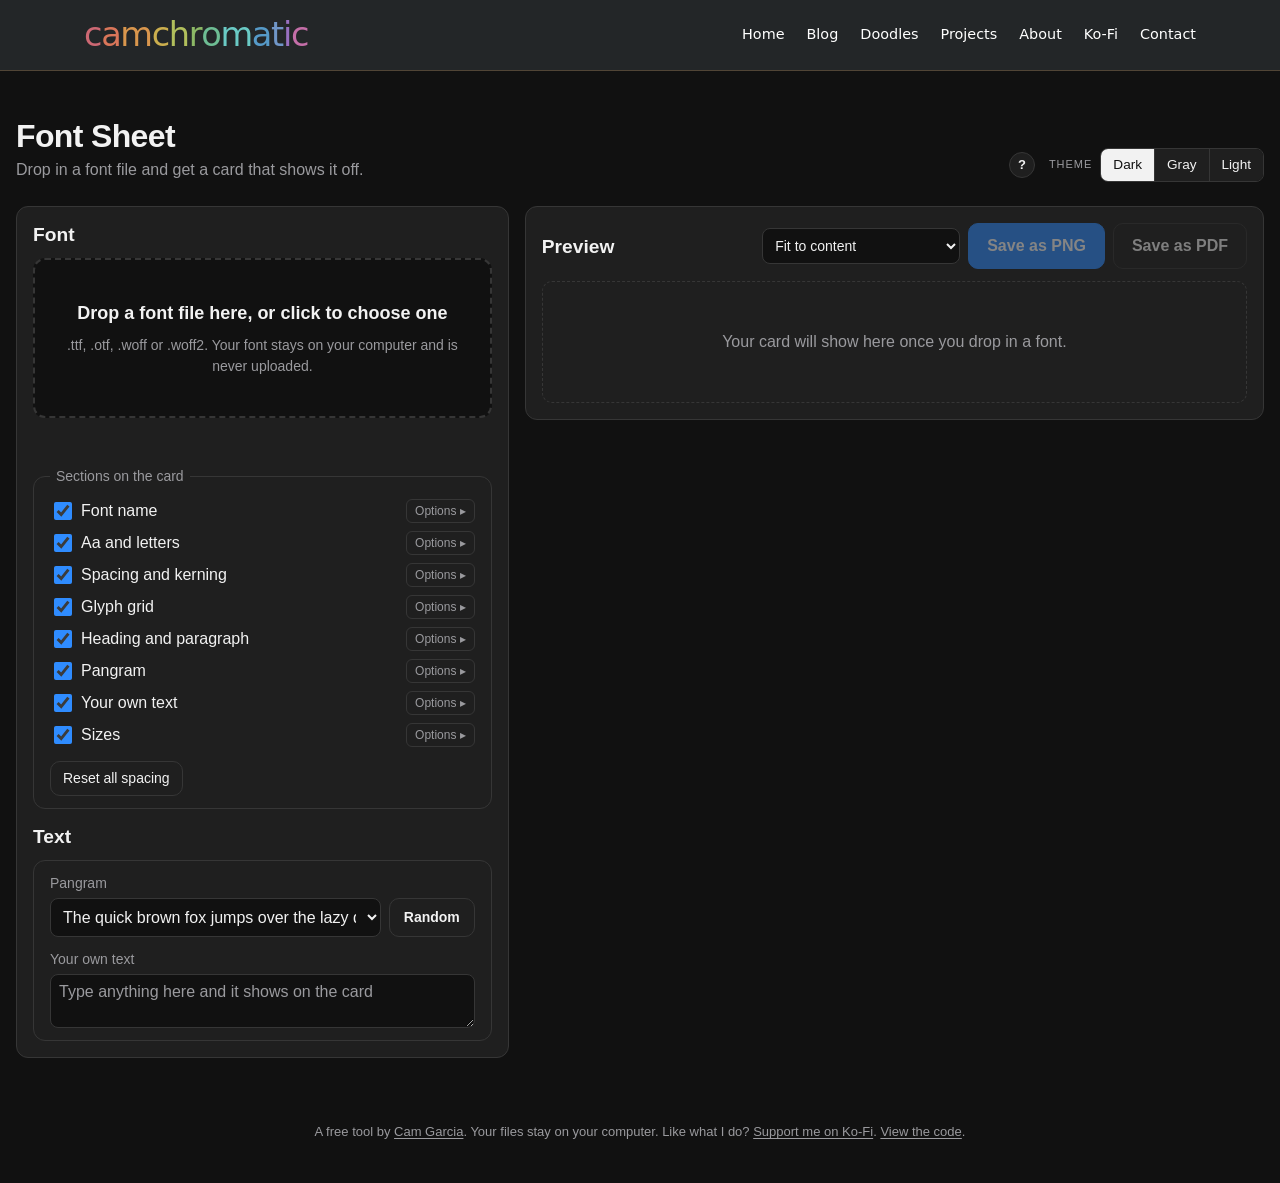
==== commit 401fbab9: "Font Sheet re-copied from 00b7c19, with a site-only footer" ====
--- a/font-sheet/index.html
+++ b/font-sheet/index.html
@@ -183,6 +183,11 @@
 .cc-nav a,.cc-nav a:visited{color:#fff;text-decoration:none}.cc-nav a:hover{color:#fff;opacity:.8}
 @media(max-width:700px){.cc-bar-in{height:auto;flex-wrap:wrap;gap:6px 0;padding:12px 14px}.cc-nav{gap:10px;flex-wrap:wrap;font-size:.82rem}}
 @media print{.cc-bar{display:none}}
+</style>
+<style>
+.cc-foot{max-width:1400px;margin:0 auto;padding:0 16px 40px;color:var(--muted);font-size:13px;line-height:1.6;text-align:center}
+.cc-foot a{color:inherit;text-decoration:underline;text-underline-offset:2px}.cc-foot a:hover{color:var(--ink)}
+@media print{.cc-foot{display:none}}
 </style>
 </head>
 <body>
@@ -288,6 +293,7 @@
   </section>
   </div>
 </main>
+<footer class="cc-foot">A free tool by <a href="https://camchromatic.com">Cam Garcia</a>. Your files stay on your computer. Like what I do? <a href="https://ko-fi.com/camchromatic" target="_blank" rel="noopener">Support me on Ko-Fi</a>. <a href="https://github.com/camchromatic/font-sheet" target="_blank" rel="noopener">View the code</a>.</footer>
 
 <!-- Tips and tricks, opened by the "?" button (like Swatch Page Maker and Palette Lab). -->
 <dialog id="help" aria-labelledby="help-title">
@@ -676,7 +682,7 @@
     heading: 'Lorem ipsum dolor sit amet',
     paragraph: 'Lorem ipsum dolor sit amet, consectetur adipiscing elit, sed do eiusmod tempor incididunt ut labore et dolore magna aliqua. Ut enim ad minim veniam, quis nostrud exercitation ullamco laboris nisi ut aliquip ex ea commodo consequat.',
     ladder: 'The quick brown fox jumps over the lazy dog',
-    // Proofing strings type designers use (see docs\research-font-tests.md).
+    // Proofing strings type designers use.
     kern: [
       ['Spacing', [
         'HHOHOOH   nnonnoo',
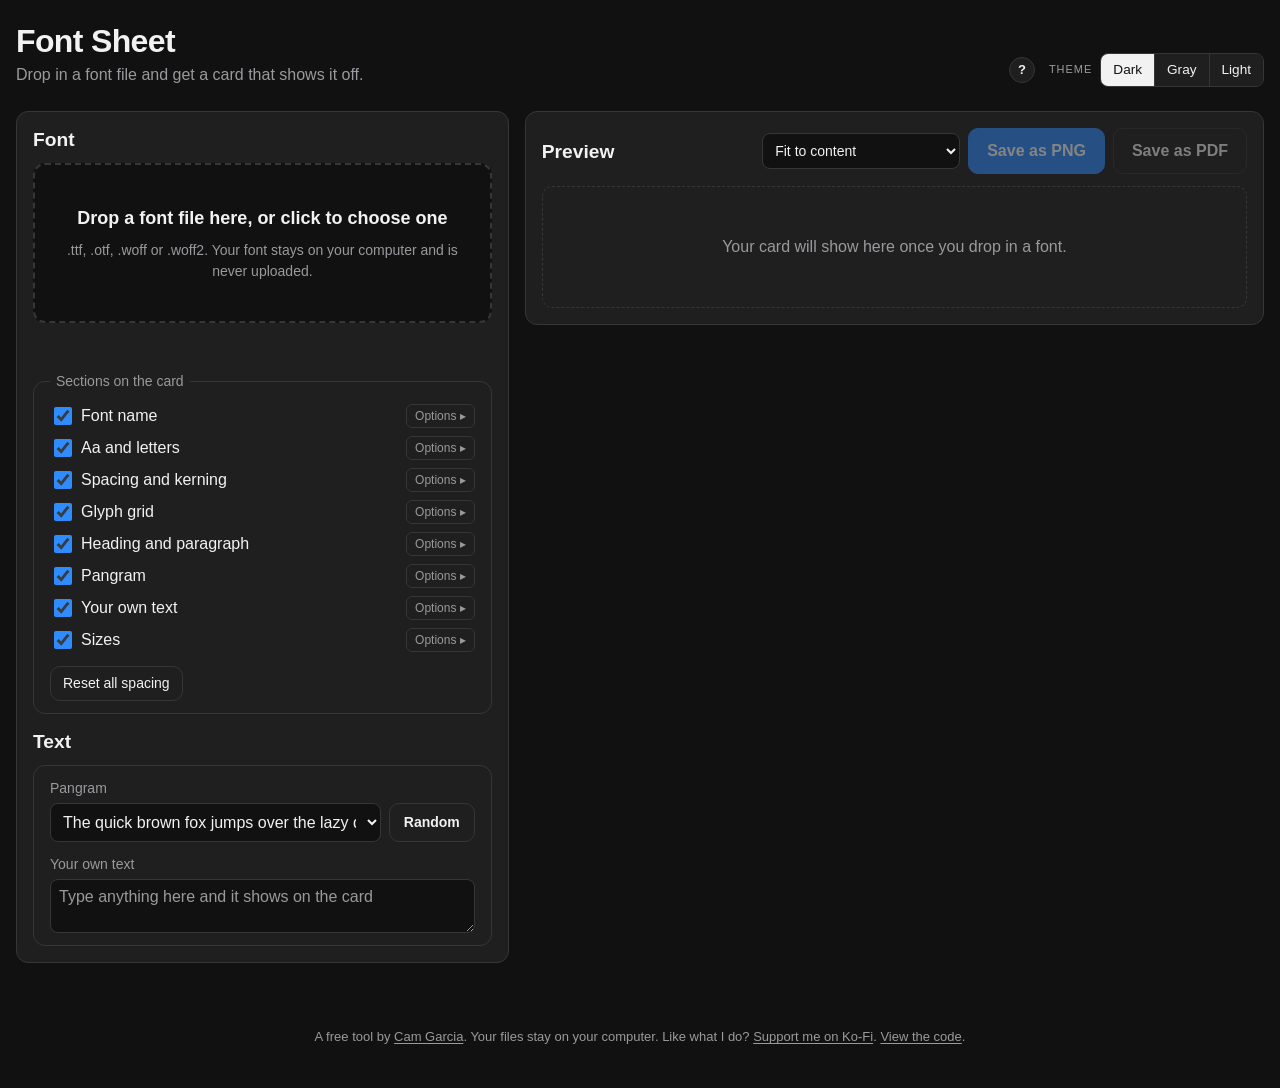
==== commit d898da9b: "Font Sheet: no site top bar (favicon and footer stay)" ====
--- a/font-sheet/index.html
+++ b/font-sheet/index.html
@@ -176,22 +176,12 @@
   .note { color: var(--muted); font-size: 14px; margin-top: 16px; }
 </style>
 <style>
-.cc-bar{margin:0 0 24px;background:#232628;border-bottom:1px solid #514536;font:16px/1.5 system-ui,-apple-system,sans-serif}
-.cc-bar-in{max-width:1160px;margin:auto;padding:0 24px;height:70px;display:flex;align-items:center;justify-content:space-between}
-.cc-brand{font-size:2.1rem;font-weight:500;letter-spacing:-.04em;text-decoration:none;display:flex}
-.cc-nav{display:flex;gap:22px;font-size:.9rem}
-.cc-nav a,.cc-nav a:visited{color:#fff;text-decoration:none}.cc-nav a:hover{color:#fff;opacity:.8}
-@media(max-width:700px){.cc-bar-in{height:auto;flex-wrap:wrap;gap:6px 0;padding:12px 14px}.cc-nav{gap:10px;flex-wrap:wrap;font-size:.82rem}}
-@media print{.cc-bar{display:none}}
-</style>
-<style>
 .cc-foot{max-width:1400px;margin:0 auto;padding:0 16px 40px;color:var(--muted);font-size:13px;line-height:1.6;text-align:center}
 .cc-foot a{color:inherit;text-decoration:underline;text-underline-offset:2px}.cc-foot a:hover{color:var(--ink)}
 @media print{.cc-foot{display:none}}
 </style>
 </head>
 <body>
-<div class="cc-bar"><div class="cc-bar-in"><a class="cc-brand" href="/" aria-label="CamChromatic home"><span style="color:#cc6873">c</span><span style="color:#d9765a">a</span><span style="color:#d9964d">m</span><span style="color:#cbae4e">c</span><span style="color:#b1bf5c">h</span><span style="color:#8cb866">r</span><span style="color:#6ebd94">o</span><span style="color:#6acac5">m</span><span style="color:#569ac8">a</span><span style="color:#7096c8">t</span><span style="color:#9970c1">i</span><span style="color:#c46ea8">c</span></a><nav class="cc-nav"><a href="/">Home</a><a href="/blog">Blog</a><a href="/doodles">Doodles</a><a href="/projects">Projects</a><a href="/about">About</a><a href="https://ko-fi.com/camchromatic" target="_blank" rel="noopener">Ko-Fi</a><a href="/contact">Contact</a></nav></div></div>
 <main>
   <header>
     <div>
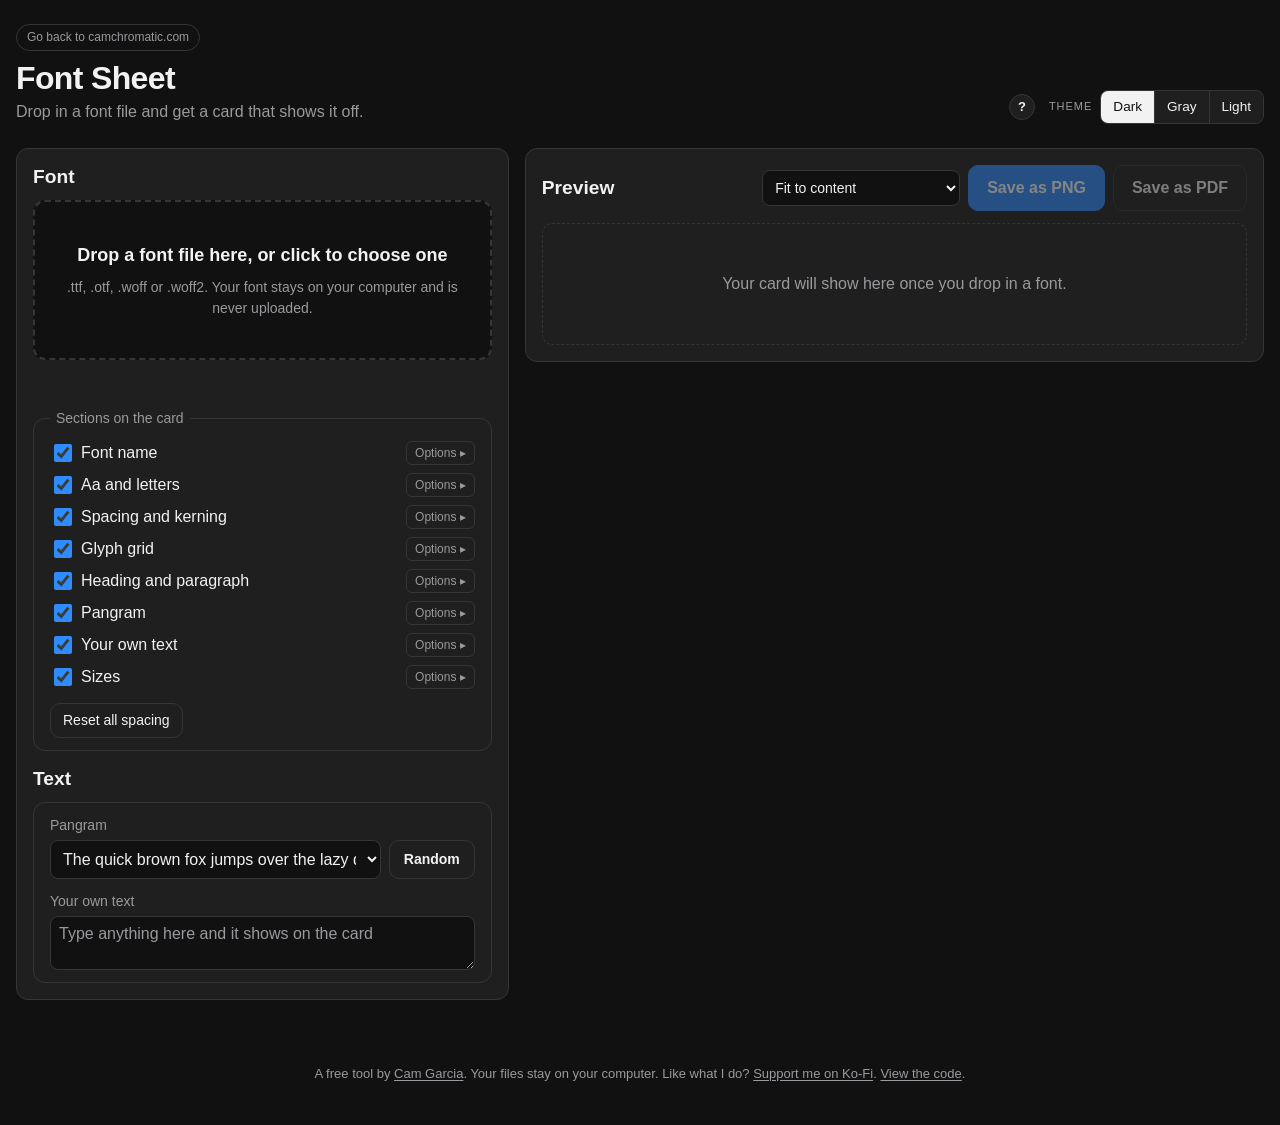
==== commit a117dedc: "Tools: Go back to camchromatic.com button, top left" ====
--- a/font-sheet/index.html
+++ b/font-sheet/index.html
@@ -180,12 +180,14 @@
 .cc-foot a{color:inherit;text-decoration:underline;text-underline-offset:2px}.cc-foot a:hover{color:var(--ink)}
 @media print{.cc-foot{display:none}}
 </style>
+<style>.cc-back{display:inline-block;margin:0 0 10px;padding:4px 10px;border:1px solid var(--line);border-radius:999px;font-size:12px;line-height:1.4;color:var(--muted);text-decoration:none}.cc-back:hover{color:var(--ink,inherit);border-color:currentColor}@media print{.cc-back{display:none}}</style>
 </head>
 <body>
 <main>
   <header>
     <div>
-      <h1>Font Sheet</h1>
+      <a class="cc-back" href="/">Go back to camchromatic.com</a>
+<h1>Font Sheet</h1>
       <p class="lead">Drop in a font file and get a card that shows it off.</p>
     </div>
     <div class="look">
